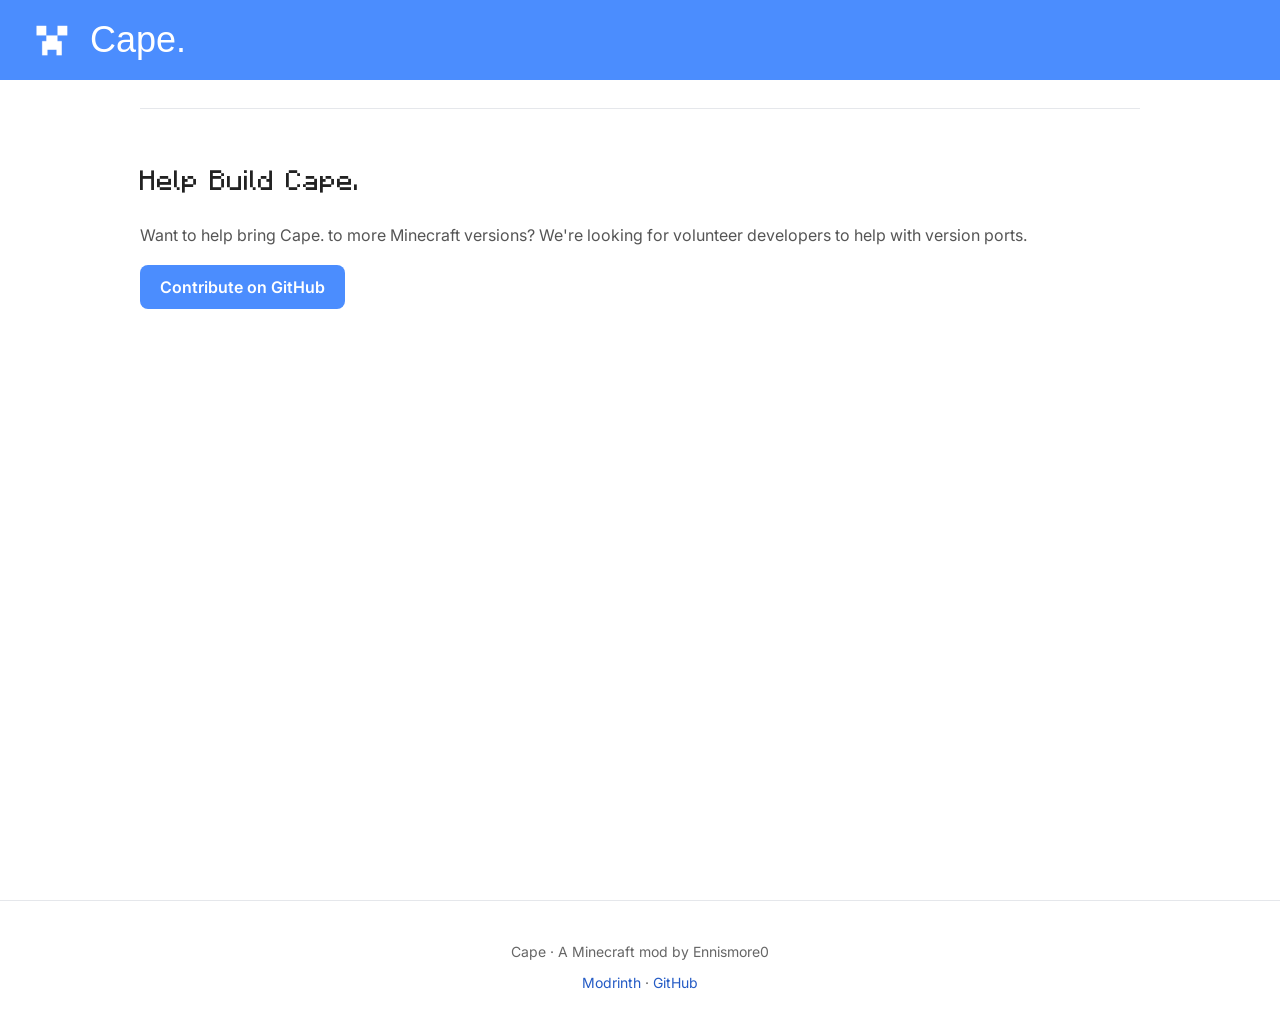
==== index.html @ ff6df0d0 "Update index.html" ====
<!DOCTYPE html>
<html lang="en">
<head>
    <meta charset="UTF-8">
    <meta name="viewport" content="width=device-width, initial-scale=1.0">
    
    <title>Cape Mod</title>
    
    <link rel="stylesheet" href="style.css">
    <link rel="icon" type="image/png" href="assets/cape-logo.png">
</head>
<body>

    <header class="site-header">
        <img src="assets/cape-logo.png" alt="Cape Logo" class="logo">
        <h1>Cape.</h1>
    </header>

    <main>
        <section class="development">
            <h2>Help Build Cape.</h2>
            <p>
                Want to help bring Cape. to more Minecraft versions?
                We're looking for volunteer developers to help with version ports.
            </p>

            <a href="https://github.com/Ennismore0/Cape"
               class="button button-primary"
               target="_blank"
               rel="noopener noreferrer">
                Contribute on GitHub
            </a>
        </section>
    </main>

    <footer class="site-footer">
        <p>Cape · A Minecraft mod by Ennismore0</p>
        <p>
            <a href="https://modrinth.com/mod/cape."
               target="_blank"
               rel="noopener noreferrer">Modrinth</a>
            ·
            <a href="https://github.com/Ennismore0/Cape"
               target="_blank"
               rel="noopener noreferrer">GitHub</a>
        </p>
    </footer>
    </main>

</body>
</html>
---- style.css ----
@import url('https://fonts.googleapis.com/css2?family=Inter:wght@400;500;600;700&display=swap');

@font-face {
    font-family: "Minecraft";
    src: url("font/Mojangles.otf") format("opentype");
    font-display: swap;
}

* {
    box-sizing: border-box;
}

body {
    margin: 0;
    background: white;
    color: #222;
    font-family: 'Inter', sans-serif;
}

.site-header {
    display: flex;
    align-items: center;
    gap: 14px;
    padding: 16px 28px;
    background-color: #4B8DFE;
    color: white;
}

.logo {
    width: 48px;
    height: 48px;
    object-fit: contain;
}

.site-header h1 {
    margin: 0;
    font-family: "Mojangles", sans-serif;
    font-size: 36px;
    font-weight: normal;
}
main {
    background: white;
    min-height: calc(100vh - 80px);
    padding: 28px;
}

.hero {
    text-align: center;
    padding: 72px 24px;
    background-color: #4B8DFE;
    color: white;
    border-radius: 16px;
}

.hero h2 {
    font-family: "Minecraft", sans-serif;
    font-size: clamp(28px, 5vw, 44px);
    font-weight: normal;
    margin: 0 0 16px;
}

.hero p {
    max-width: 600px;
    margin: 0 auto 28px;
    line-height: 1.7;
}

.hero-buttons {
    display: flex;
    justify-content: center;
    flex-wrap: wrap;
    gap: 12px;
}

.button {
    display: inline-block;
    padding: 12px 20px;
    border-radius: 8px;
    text-decoration: none;
    font-weight: 600;
    transition: transform 0.15s, opacity 0.15s;
}

.button:hover {
    transform: translateY(-2px);
    opacity: 0.9;
}

.button-primary {
    background: white;
    color: #245BC5;
}

.button-secondary {
    border: 1px solid white;
    color: white;
}
.features,
.development {
    max-width: 1000px;
    margin: 0 auto;
    padding: 56px 0;
}

.features h2,
.development h2 {
    font-family: "Minecraft", sans-serif;
    font-weight: normal;
    font-size: 28px;
    margin-top: 0;
}

.feature-grid {
    display: grid;
    grid-template-columns: repeat(2, minmax(0, 1fr));
    gap: 18px;
}

.feature-card {
    padding: 24px;
    border: 1px solid #e5e7eb;
    border-radius: 12px;
    background: #fff;
}

.feature-card h3 {
    margin-top: 0;
}

.feature-card p,
.development p {
    line-height: 1.7;
    color: #555;
}

.development {
    border-top: 1px solid #e5e7eb;
}

.development .button-primary {
    background: #4B8DFE;
    color: white;
}

.site-footer {
    text-align: center;
    padding: 28px 16px;
    border-top: 1px solid #e5e7eb;
    color: #666;
    font-size: 14px;
}

.site-footer a {
    color: #245BC5;
    text-decoration: none;
}

.site-footer a:hover {
    text-decoration: underline;
}

@media (max-width: 600px) {
    main {
        padding: 16px;
    }

    .hero {
        padding: 48px 18px;
    }

    .feature-grid {
        grid-template-columns: 1fr;
    }

    .features,
    .development {
        padding: 36px 0;
    }
}
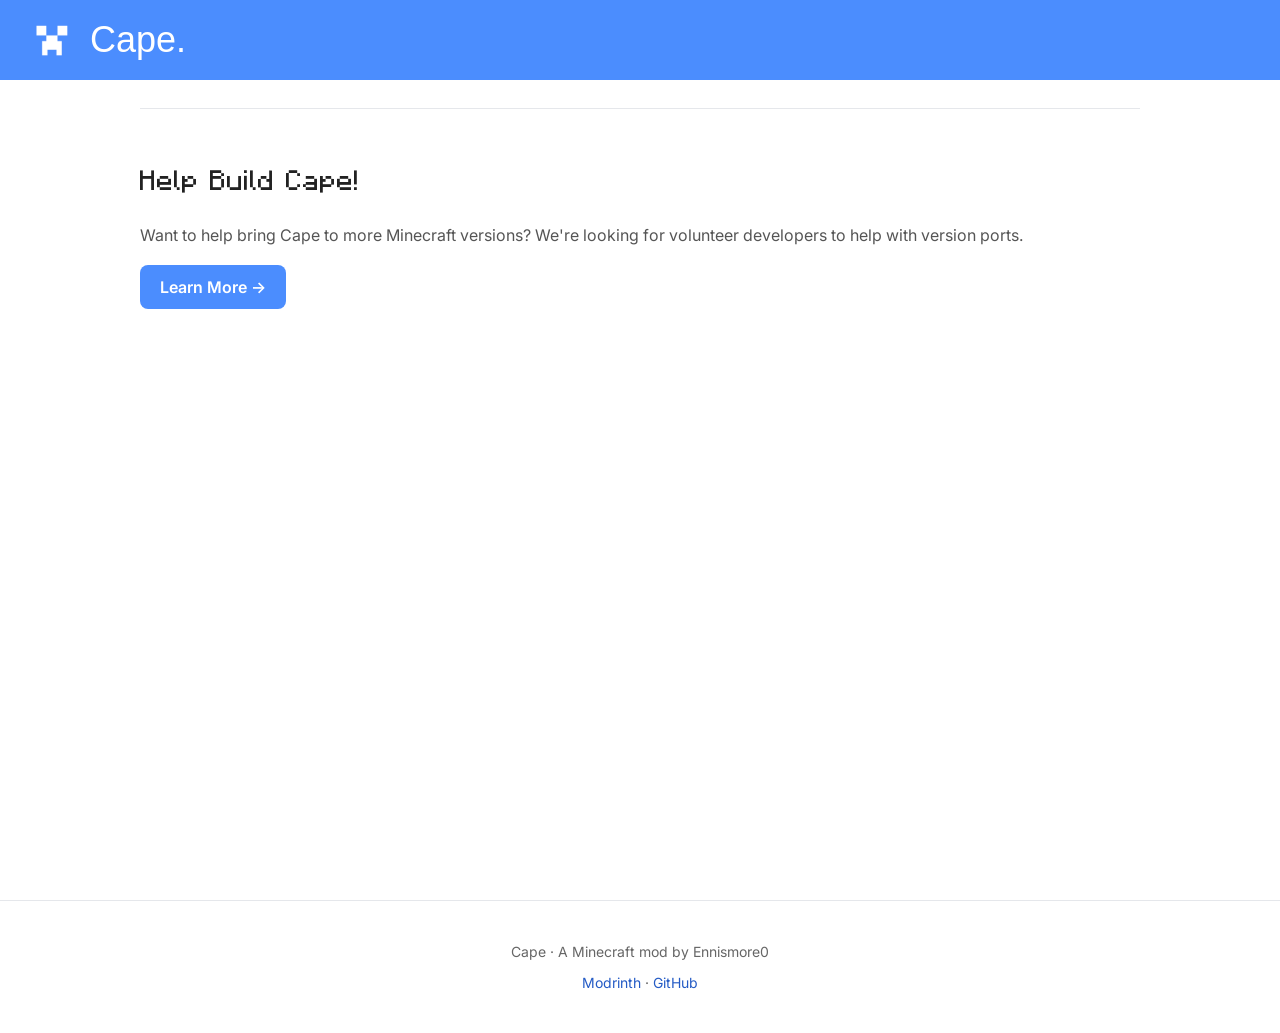
==== commit e47c721c: "Update index.html" ====
--- a/index.html
+++ b/index.html
@@ -1,11 +1,12 @@
+
 <!DOCTYPE html>
 <html lang="en">
 <head>
     <meta charset="UTF-8">
     <meta name="viewport" content="width=device-width, initial-scale=1.0">
-    
+
     <title>Cape Mod</title>
-    
+
     <link rel="stylesheet" href="style.css">
     <link rel="icon" type="image/png" href="assets/cape-logo.png">
 </head>
@@ -18,23 +19,23 @@
 
     <main>
         <section class="development">
-            <h2>Help Build Cape.</h2>
+            <h2>Help Build Cape!</h2>
+
             <p>
-                Want to help bring Cape. to more Minecraft versions?
+                Want to help bring Cape to more Minecraft versions?
                 We're looking for volunteer developers to help with version ports.
             </p>
 
-            <a href="https://github.com/Ennismore0/Cape"
-               class="button button-primary"
-               target="_blank"
-               rel="noopener noreferrer">
-                Contribute on GitHub
+            <a href="learn-more/development.html"
+               class="button button-primary">
+                Learn More &rarr;
             </a>
         </section>
     </main>
 
     <footer class="site-footer">
         <p>Cape · A Minecraft mod by Ennismore0</p>
+
         <p>
             <a href="https://modrinth.com/mod/cape."
                target="_blank"
@@ -45,7 +46,6 @@
                rel="noopener noreferrer">GitHub</a>
         </p>
     </footer>
-    </main>
 
 </body>
 </html>
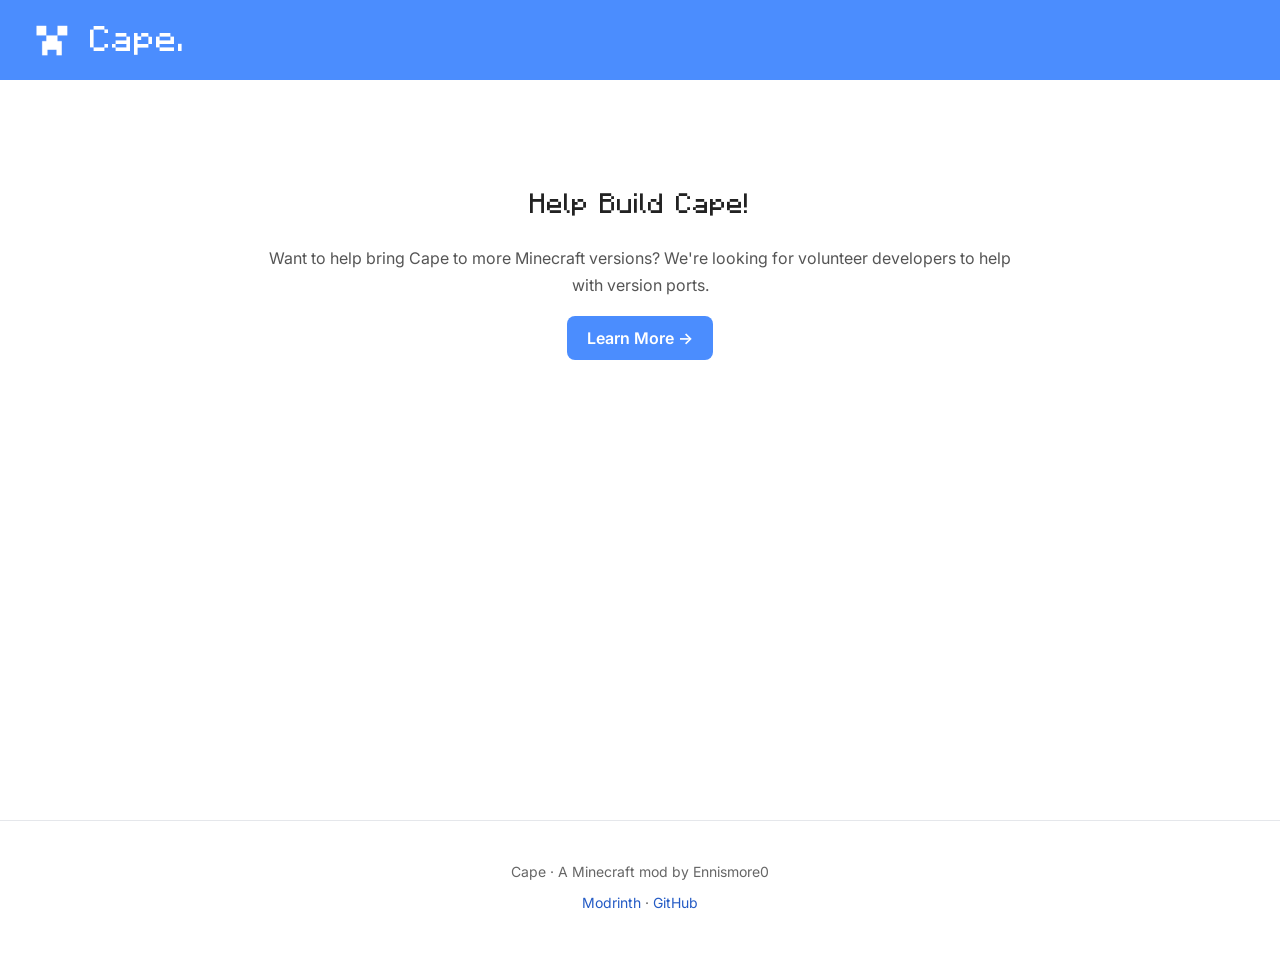
==== commit c7337c89: "Update index.html" ====
--- a/index.html
+++ b/index.html
@@ -1,4 +1,3 @@
-
 <!DOCTYPE html>
 <html lang="en">
 <head>
--- a/style.css
+++ b/style.css
@@ -1,7 +1,8 @@
+
 @import url('https://fonts.googleapis.com/css2?family=Inter:wght@400;500;600;700&display=swap');
 
 @font-face {
-    font-family: "Minecraft";
+    font-family: "Mojangles";
     src: url("font/Mojangles.otf") format("opentype");
     font-display: swap;
 }
@@ -14,9 +15,10 @@
     margin: 0;
     background: white;
     color: #222;
-    font-family: 'Inter', sans-serif;
+    font-family: "Inter", sans-serif;
 }
 
+/* Header */
 .site-header {
     display: flex;
     align-items: center;
@@ -38,38 +40,30 @@
     font-size: 36px;
     font-weight: normal;
 }
+
 main {
+    min-height: calc(100vh - 160px);
+    padding: 28px;
     background: white;
-    min-height: calc(100vh - 80px);
-    padding: 28px;
 }
 
-.hero {
+.development {
+    max-width: 800px;
+    margin: 0 auto;
+    padding: 80px 24px;
     text-align: center;
-    padding: 72px 24px;
-    background-color: #4B8DFE;
-    color: white;
-    border-radius: 16px;
 }
 
-.hero h2 {
-    font-family: "Minecraft", sans-serif;
-    font-size: clamp(28px, 5vw, 44px);
+.development h2 {
+    margin-top: 0;
+    font-family: "Mojangles", sans-serif;
+    font-size: 28px;
     font-weight: normal;
-    margin: 0 0 16px;
 }
 
-.hero p {
-    max-width: 600px;
-    margin: 0 auto 28px;
+.development p {
+    color: #555;
     line-height: 1.7;
-}
-
-.hero-buttons {
-    display: flex;
-    justify-content: center;
-    flex-wrap: wrap;
-    gap: 12px;
 }
 
 .button {
@@ -87,61 +81,11 @@
 }
 
 .button-primary {
-    background: white;
-    color: #245BC5;
-}
-
-.button-secondary {
-    border: 1px solid white;
-    color: white;
-}
-.features,
-.development {
-    max-width: 1000px;
-    margin: 0 auto;
-    padding: 56px 0;
-}
-
-.features h2,
-.development h2 {
-    font-family: "Minecraft", sans-serif;
-    font-weight: normal;
-    font-size: 28px;
-    margin-top: 0;
-}
-
-.feature-grid {
-    display: grid;
-    grid-template-columns: repeat(2, minmax(0, 1fr));
-    gap: 18px;
-}
-
-.feature-card {
-    padding: 24px;
-    border: 1px solid #e5e7eb;
-    border-radius: 12px;
-    background: #fff;
-}
-
-.feature-card h3 {
-    margin-top: 0;
-}
-
-.feature-card p,
-.development p {
-    line-height: 1.7;
-    color: #555;
-}
-
-.development {
-    border-top: 1px solid #e5e7eb;
-}
-
-.development .button-primary {
     background: #4B8DFE;
     color: white;
 }
 
+/* Footer */
 .site-footer {
     text-align: center;
     padding: 28px 16px;
@@ -160,20 +104,24 @@
 }
 
 @media (max-width: 600px) {
+    .site-header {
+        padding: 14px 18px;
+    }
+
+    .logo {
+        width: 40px;
+        height: 40px;
+    }
+
+    .site-header h1 {
+        font-size: 30px;
+    }
+
     main {
         padding: 16px;
     }
 
-    .hero {
-        padding: 48px 18px;
-    }
-
-    .feature-grid {
-        grid-template-columns: 1fr;
-    }
-
-    .features,
     .development {
-        padding: 36px 0;
+        padding: 48px 8px;
     }
 }
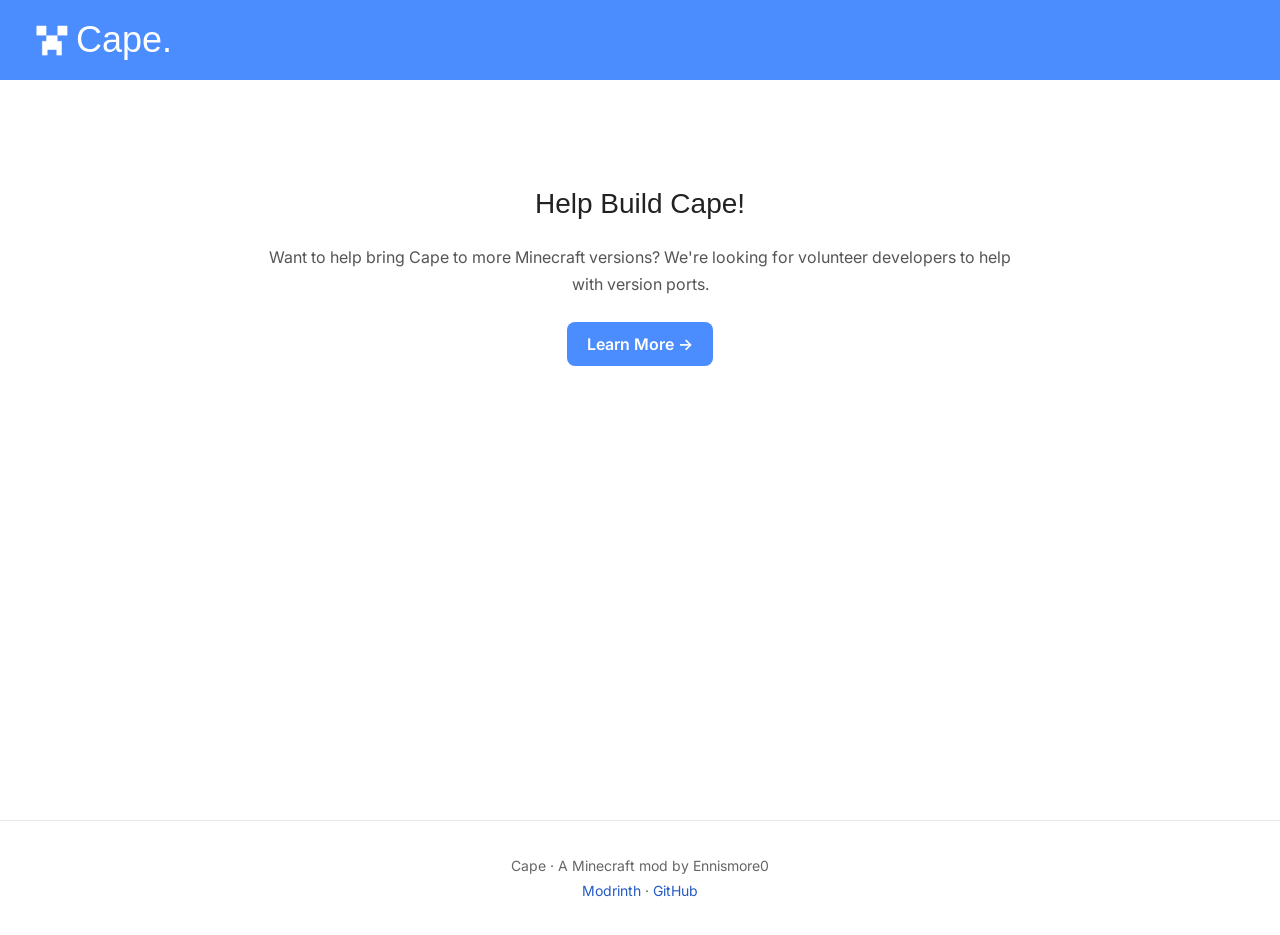
==== commit b1797b81: "Update index.html" ====
--- a/index.html
+++ b/index.html
@@ -6,7 +6,7 @@
 
     <title>Cape Mod</title>
 
-    <link rel="stylesheet" href="style.css">
+    <link rel="stylesheet" href="font/style.css">
     <link rel="icon" type="image/png" href="assets/cape-logo.png">
 </head>
 <body>
--- a/font/style.css
+++ b/font/style.css
@@ -0,0 +1,144 @@
+@import url('https://fonts.googleapis.com/css2?family=Inter:wght@400;500;600;700&display=swap');
+
+@font-face {
+    font-family: "Mojangles";
+    src: url("font/Mojangles.otf") format("opentype");
+    font-display: swap;
+}
+
+* {
+    box-sizing: border-box;
+}
+
+body {
+    margin: 0;
+    background: #FFFFFF;
+    color: #222222;
+    font-family: "Inter", sans-serif;
+}
+
+.site-header {
+    display: flex;
+    align-items: center;
+    padding: 16px 28px;
+    background-color: #4B8DFE;
+    color: #FFFFFF;
+}
+
+.header-brand {
+    display: flex;
+    align-items: center;
+    gap: 14px;
+    color: inherit;
+    text-decoration: none;
+}
+
+.logo {
+    display: block;
+    width: 48px;
+    height: 48px;
+    object-fit: contain;
+}
+
+.site-header h1 {
+    margin: 0;
+    font-family: "Mojangles", sans-serif;
+    font-size: 36px;
+    font-weight: normal;
+}
+
+main {
+    min-height: calc(100vh - 160px);
+    padding: 28px;
+    background: #FFFFFF;
+}
+
+.development {
+    max-width: 800px;
+    margin: 0 auto;
+    padding: 80px 24px;
+    text-align: center;
+}
+
+.development h2 {
+    margin: 0 0 24px;
+    font-family: "Mojangles", sans-serif;
+    font-size: 28px;
+    font-weight: normal;
+}
+
+.development p {
+    margin: 0 0 24px;
+    color: #555555;
+    line-height: 1.7;
+}
+
+.button {
+    display: inline-block;
+    padding: 12px 20px;
+    border-radius: 8px;
+    text-decoration: none;
+    font-weight: 600;
+    transition: transform 0.15s, opacity 0.15s;
+}
+
+.button:hover {
+    transform: translateY(-2px);
+    opacity: 0.9;
+}
+
+.button-primary {
+    background: #4B8DFE;
+    color: #FFFFFF;
+}
+
+.button:focus-visible,
+.header-brand:focus-visible,
+.site-footer a:focus-visible {
+    outline: 3px solid #245BC5;
+    outline-offset: 4px;
+}
+
+.site-footer {
+    padding: 28px 16px;
+    border-top: 1px solid #E5E7EB;
+    color: #666666;
+    font-size: 14px;
+    text-align: center;
+}
+
+.site-footer p {
+    margin: 8px 0;
+}
+
+.site-footer a {
+    color: #245BC5;
+    text-decoration: none;
+}
+
+.site-footer a:hover {
+    text-decoration: underline;
+}
+
+@media (max-width: 600px) {
+    .site-header {
+        padding: 14px 18px;
+    }
+
+    .logo {
+        width: 40px;
+        height: 40px;
+    }
+
+    .site-header h1 {
+        font-size: 30px;
+    }
+
+    main {
+        padding: 16px;
+    }
+
+    .development {
+        padding: 48px 8px;
+    }
+}
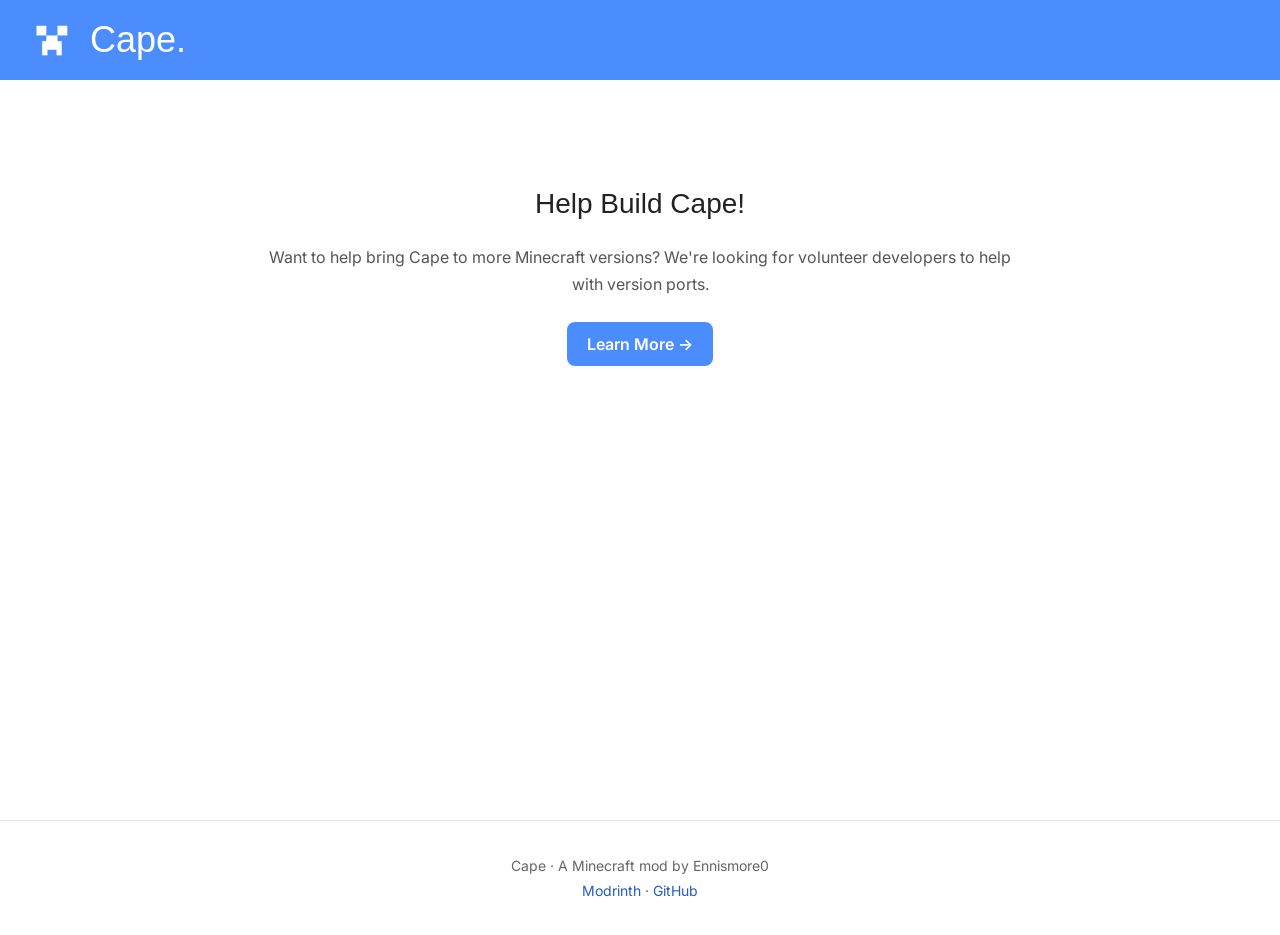
==== commit 62d910db: "Update index.html" ====
--- a/index.html
+++ b/index.html
@@ -12,8 +12,13 @@
 <body>
 
     <header class="site-header">
+    <a href="https://www.modrinth.com/mod/cape."
+       class="header-brand"
+       target="_blank"
+       rel="noopener noreferrer">
         <img src="assets/cape-logo.png" alt="Cape Logo" class="logo">
         <h1>Cape.</h1>
+    </a>
     </header>
 
     <main>
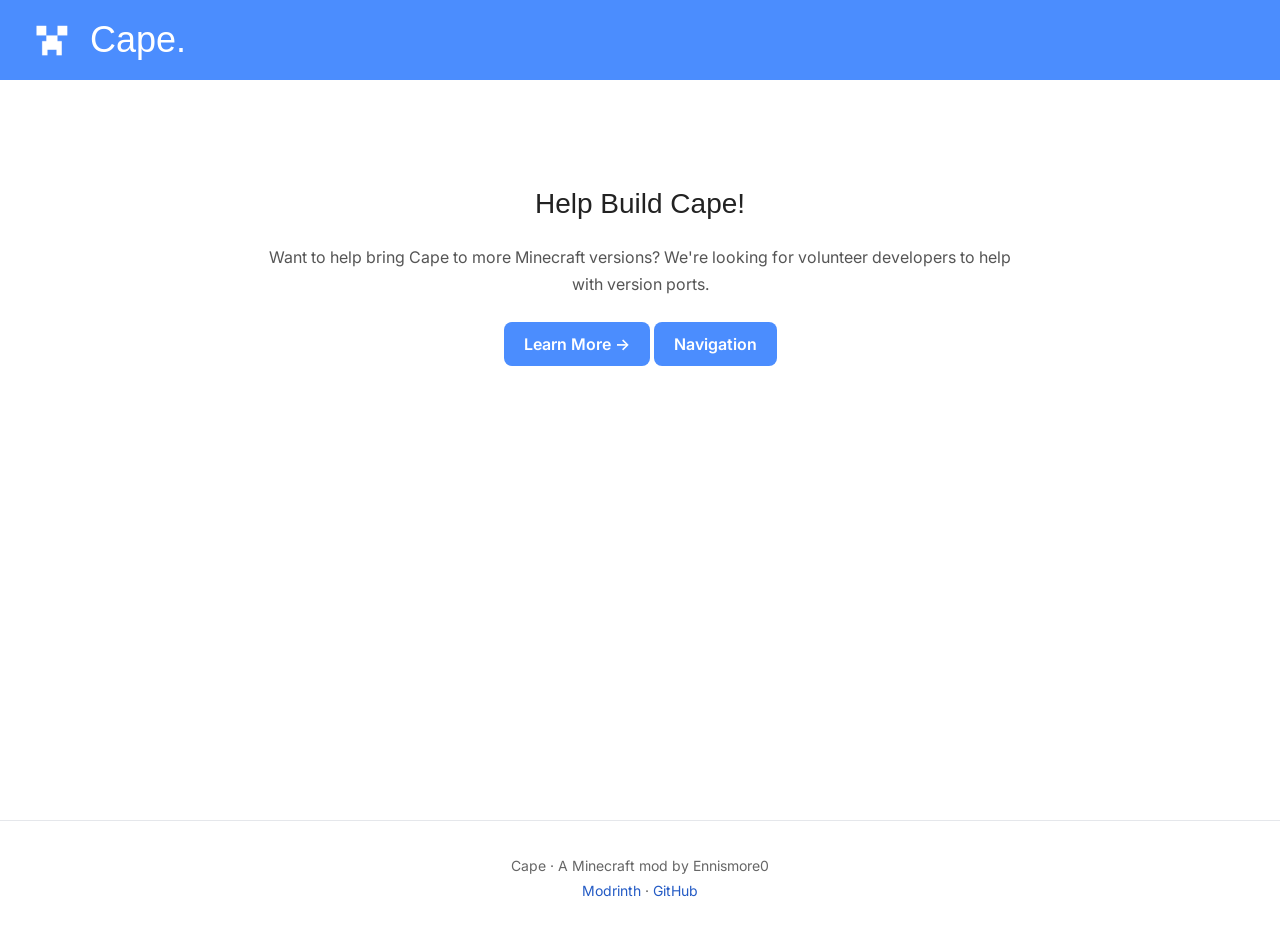
==== commit 2dcc5d08: "Update index.html" ====
--- a/index.html
+++ b/index.html
@@ -34,6 +34,11 @@
                class="button button-primary">
                 Learn More &rarr;
             </a>
+
+            <a href="project/navigation.html"
+               class="button button-primary">
+                Navigation
+            </a>
         </section>
     </main>
 
--- a/font/style.css
+++ b/font/style.css
@@ -2,7 +2,7 @@
 
 @font-face {
     font-family: "Mojangles";
-    src: url("font/Mojangles.otf") format("opentype");
+    src: url("font/Minecraft-Default.otf") format("opentype");
     font-display: swap;
 }
 
@@ -67,7 +67,48 @@
     font-weight: normal;
 }
 
+.development h3 {
+    font-size: 18px;
+}
+
 .development p {
+    margin: 0 0 24px;
+    color: #555555;
+    line-height: 1.7;
+}
+
+.development-buttons {
+    display: flex;
+    flex-direction: column;
+    align-items: center;
+    gap: 12px;
+    margin-top: 24px;
+}
+
+.development-buttons .button {
+    width: 240px;
+    text-align: center;
+}
+
+.changelog {
+    max-width: 800px;
+    margin: 0 auto;
+    padding: 80px 24px;
+    text-align: center;
+}
+
+.changelog h2 {
+    margin: 0 0 24px;
+    font-family: "Mojangles", sans-serif;
+    font-size: 28px;
+    font-weight: normal;
+}
+
+.changelog h3 {
+    font-size: 18px;
+}
+
+.changelog p {
     margin: 0 0 24px;
     color: #555555;
     line-height: 1.7;
@@ -99,6 +140,108 @@
     outline-offset: 4px;
 }
 
+.button-icon {
+    width: 22px;
+    height: 22px;
+    flex-shrink: 0;
+    filter: brightness(0) invert(1);
+}
+
+.development-dropdowns {
+    display: flex;
+    flex-direction: column;
+    gap: 12px;
+    margin: 40px 0;
+    text-align: left;
+}
+
+.development-dropdown {
+    overflow: hidden;
+    border: 1px solid #E5E7EB;
+    border-radius: 10px;
+    background: #FFFFFF;
+}
+
+.development-dropdown summary {
+    position: relative;
+    padding: 20px 52px 20px 22px;
+    color: #245BC5;
+    font-weight: 600;
+    cursor: pointer;
+    list-style: none;
+    transition: background-color 0.2s;
+}
+
+.development-dropdown summary::-webkit-details-marker {
+    display: none;
+}
+
+.development-dropdown summary::after {
+    position: absolute;
+    top: 50%;
+    right: 22px;
+    content: "+";
+    transform: translateY(-50%);
+    font-size: 24px;
+    font-weight: 400;
+}
+
+.development-dropdown[open] summary::after {
+    content: "−";
+}
+
+.development-dropdown summary:hover {
+    background: #F3F7FF;
+}
+
+.development-dropdown summary:focus-visible {
+    outline: 3px solid #4B8DFE;
+    outline-offset: -3px;
+}
+
+.dropdown-content {
+    padding: 4px 22px 22px;
+    border-top: 1px solid #E5E7EB;
+}
+
+.dropdown-content p {
+    margin-bottom: 16px;
+}
+
+.dropdown-content p:last-child {
+    margin-bottom: 0;
+}
+
+.development-roles {
+    display: grid;
+    grid-template-columns: repeat(3, minmax(0, 1fr));
+    gap: 14px;
+    margin-top: 16px;
+}
+
+.role-card {
+    padding: 18px;
+    border: 1px solid #E5E7EB;
+    border-radius: 8px;
+    background: #FFFFFF;
+}
+
+.role-card h3 {
+    margin-top: 0;
+    color: #245BC5;
+    font-size: 16px;
+}
+
+.role-card p {
+    margin-bottom: 0;
+    font-size: 14px;
+}
+
+.development-steps {
+    padding-left: 24px;
+    line-height: 1.9;
+}
+
 .site-footer {
     padding: 28px 16px;
     border-top: 1px solid #E5E7EB;
@@ -120,6 +263,24 @@
     text-decoration: underline;
 }
 
+@media (max-width: 700px) {
+    .development-roles {
+        grid-template-columns: 1fr;
+    }
+
+    .development-dropdown summary {
+        padding: 18px 46px 18px 16px;
+    }
+
+    .development-dropdown summary::after {
+        right: 16px;
+    }
+
+    .dropdown-content {
+        padding: 4px 16px 18px;
+    }
+}
+
 @media (max-width: 600px) {
     .site-header {
         padding: 14px 18px;
@@ -142,3 +303,23 @@
         padding: 48px 8px;
     }
 }
+    .navigation {
+        display: flex;
+        flex-direction: column;
+        align-items: center;
+        justify-content: center;
+        gap: 16px;
+        width: 100%;
+        min-height: 450px;
+        padding: 48px 24px;
+    }
+    
+    .navigation .button {
+        display: inline-flex;
+        align-items: center;
+        justify-content: center;
+        gap: 12px;
+        width: 240px;
+        min-height: 56px;
+    }
+}
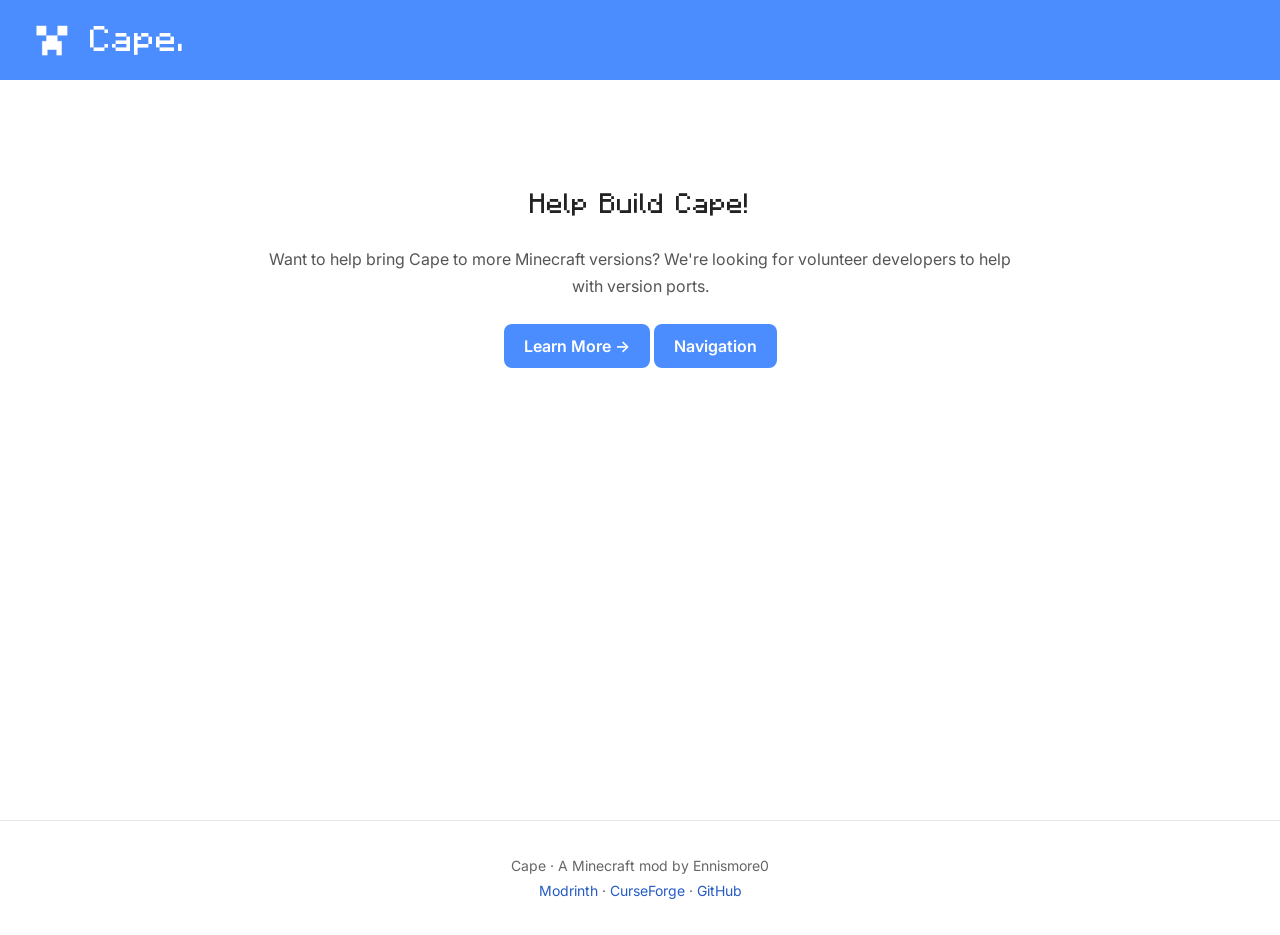
==== commit c4387bb3: "Update index.html" ====
--- a/index.html
+++ b/index.html
@@ -46,13 +46,11 @@
         <p>Cape · A Minecraft mod by Ennismore0</p>
 
         <p>
-            <a href="https://modrinth.com/mod/cape."
-               target="_blank"
-               rel="noopener noreferrer">Modrinth</a>
+            <a href="https://modrinth.com/mod/cape." target="_blank" rel="noopener noreferrer">Modrinth</a>
             ·
-            <a href="https://github.com/Ennismore0/Cape"
-               target="_blank"
-               rel="noopener noreferrer">GitHub</a>
+            <a href="https://www.curseforge.com/minecraft/mc-mods/cape-mod" target="_blank" rel="noopener noreferrer">CurseForge</a>
+            ·
+            <a href="https://github.com/Ennismore0/Cape" target="_blank" rel="noopener noreferrer">GitHub</a>
         </p>
     </footer>
 
--- a/font/style.css
+++ b/font/style.css
@@ -2,7 +2,7 @@
 
 @font-face {
     font-family: "Mojangles";
-    src: url("font/Minecraft-Default.otf") format("opentype");
+    src: url("Minecraft-Default.otf") format("opentype");
     font-display: swap;
 }
 
@@ -242,6 +242,26 @@
     line-height: 1.9;
 }
 
+.navigation {
+    display: flex;
+    flex-direction: column;
+    align-items: center;
+    justify-content: center;
+    gap: 16px;
+    width: 100%;
+    min-height: 450px;
+    padding: 48px 24px;
+}
+
+.navigation .button {
+    display: inline-flex;
+    align-items: center;
+    justify-content: center;
+    gap: 12px;
+    width: 240px;
+    min-height: 56px;
+}
+
 .site-footer {
     padding: 28px 16px;
     border-top: 1px solid #E5E7EB;
@@ -302,24 +322,12 @@
     .development {
         padding: 48px 8px;
     }
-}
+
+    .changelog {
+        padding: 48px 8px;
+    }
+
     .navigation {
-        display: flex;
-        flex-direction: column;
-        align-items: center;
-        justify-content: center;
-        gap: 16px;
-        width: 100%;
-        min-height: 450px;
-        padding: 48px 24px;
-    }
-    
-    .navigation .button {
-        display: inline-flex;
-        align-items: center;
-        justify-content: center;
-        gap: 12px;
-        width: 240px;
-        min-height: 56px;
-    }
-}
+        padding: 32px 16px;
+    }
+}
